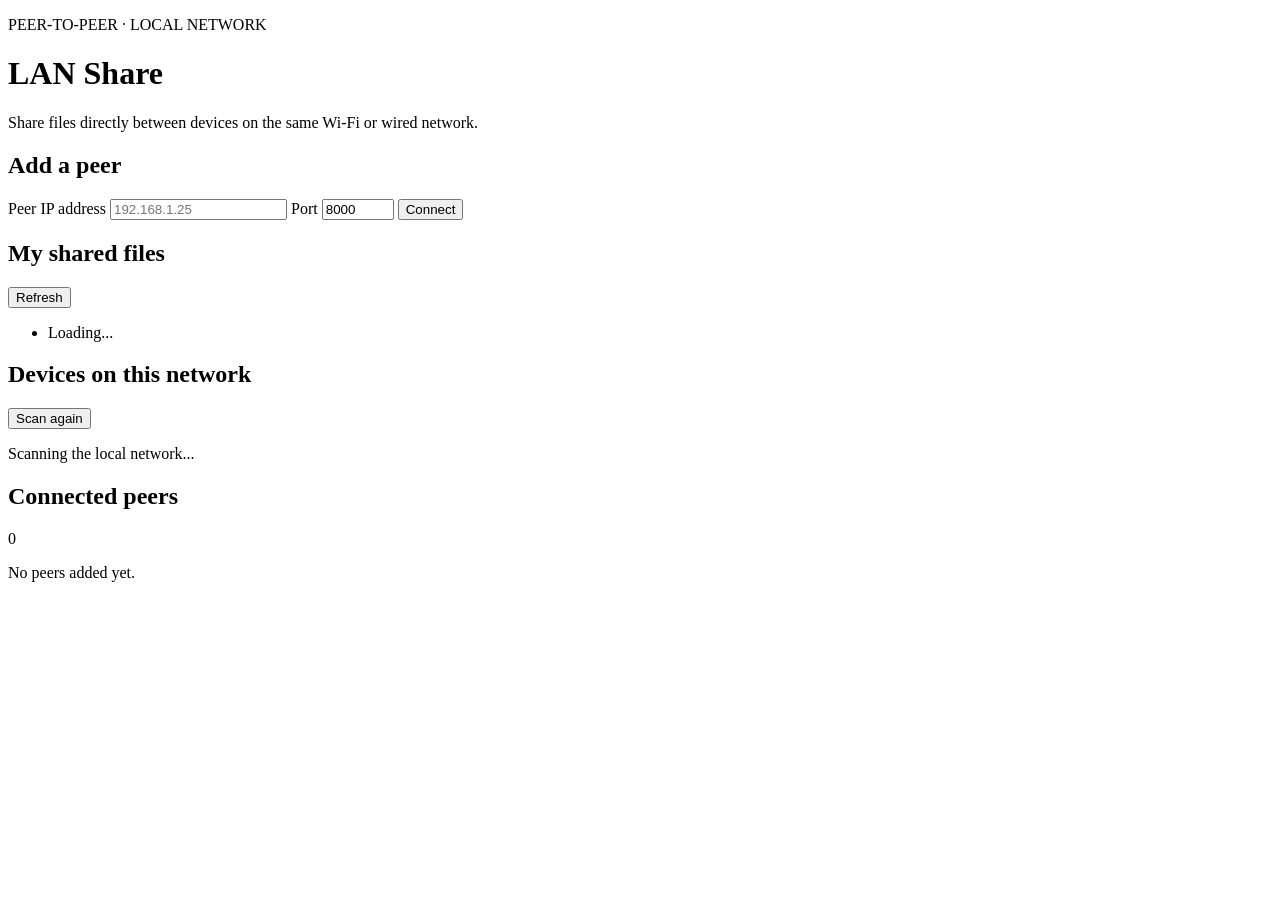
==== src/main/resources/web/index.html @ 53a04f2e "batman" ====
<!doctype html>
<html lang="en">
<head>
  <meta charset="utf-8">
  <meta name="viewport" content="width=device-width, initial-scale=1">
  <title>LAN Share</title>
  <link rel="stylesheet" href="/style.css">
</head>
<body>
  <main class="container">
    <header>
      <p class="eyebrow">PEER-TO-PEER · LOCAL NETWORK</p>
      <h1>LAN Share</h1>
      <p class="subtitle">Share files directly between devices on the same Wi-Fi or wired network.</p>
    </header>

    <section class="card">
      <h2>Add a peer</h2>
      <form id="peer-form" class="peer-form">
        <label>Peer IP address <input id="peer-ip" placeholder="192.168.1.25" required></label>
        <label>Port <input id="peer-port" type="number" value="8000" min="1" max="65535" required></label>
        <button type="submit">Connect</button>
      </form>
      <p id="message" class="message" role="status"></p>
    </section>

    <section class="card">
      <div class="section-heading"><h2>My shared files</h2><button id="refresh-local" class="secondary">Refresh</button></div>
      <ul id="local-files" class="file-list"><li class="muted">Loading...</li></ul>
    </section>

    <section class="card">
      <div class="section-heading"><h2>Devices on this network</h2><button id="refresh-peers" class="secondary">Scan again</button></div>
      <div id="discovered-peers"><p class="muted">Scanning the local network...</p></div>
    </section>

    <section class="card">
      <div class="section-heading"><h2>Connected peers</h2><span id="peer-count" class="badge">0</span></div>
      <div id="peers"><p class="muted">No peers added yet.</p></div>
    </section>
  </main>
  <script src="/app.js"></script>
</body>
</html>
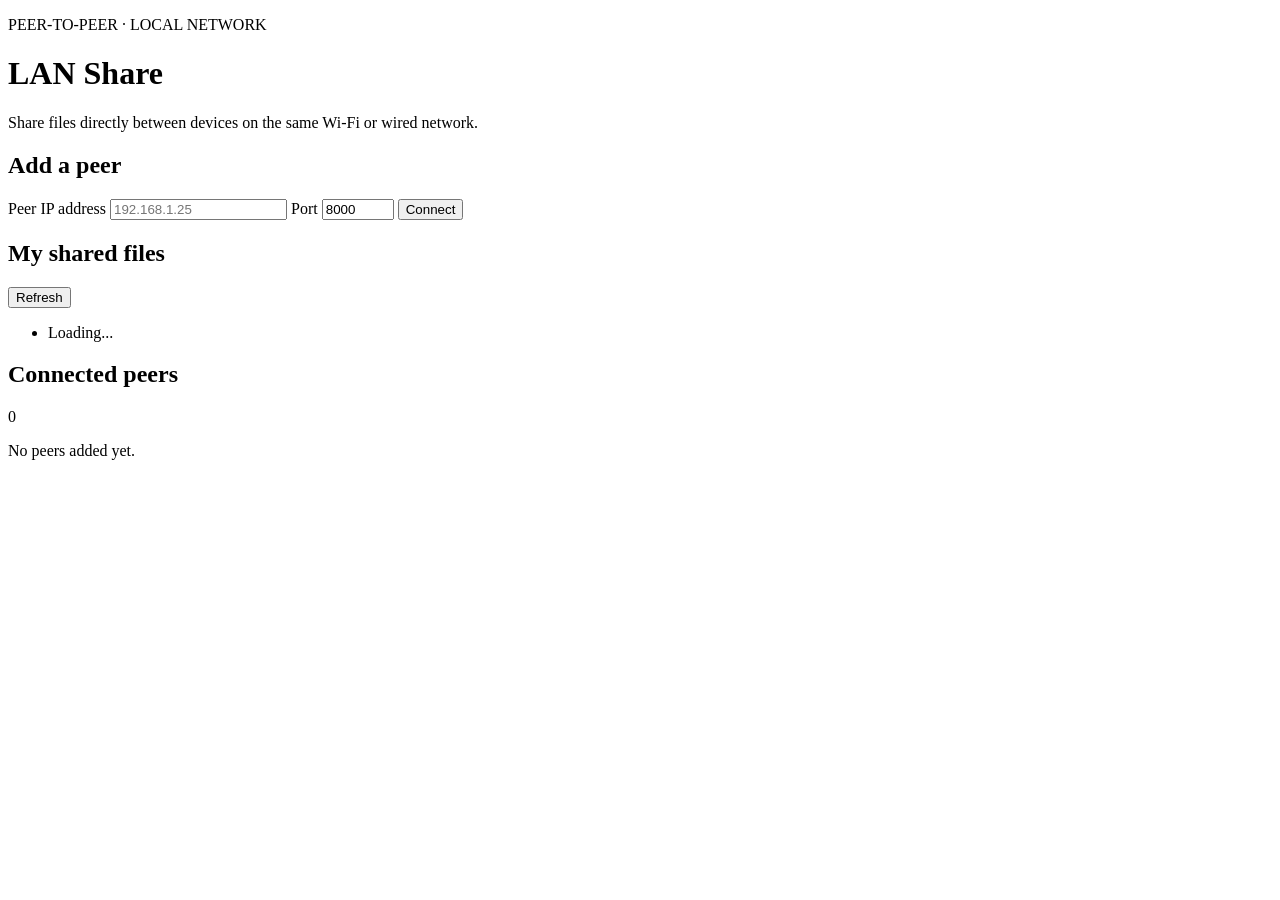
==== commit 1d524b36: "batman" ====
--- a/src/main/resources/web/index.html
+++ b/src/main/resources/web/index.html
@@ -30,11 +30,6 @@
     </section>
 
     <section class="card">
-      <div class="section-heading"><h2>Devices on this network</h2><button id="refresh-peers" class="secondary">Scan again</button></div>
-      <div id="discovered-peers"><p class="muted">Scanning the local network...</p></div>
-    </section>
-
-    <section class="card">
       <div class="section-heading"><h2>Connected peers</h2><span id="peer-count" class="badge">0</span></div>
       <div id="peers"><p class="muted">No peers added yet.</p></div>
     </section>
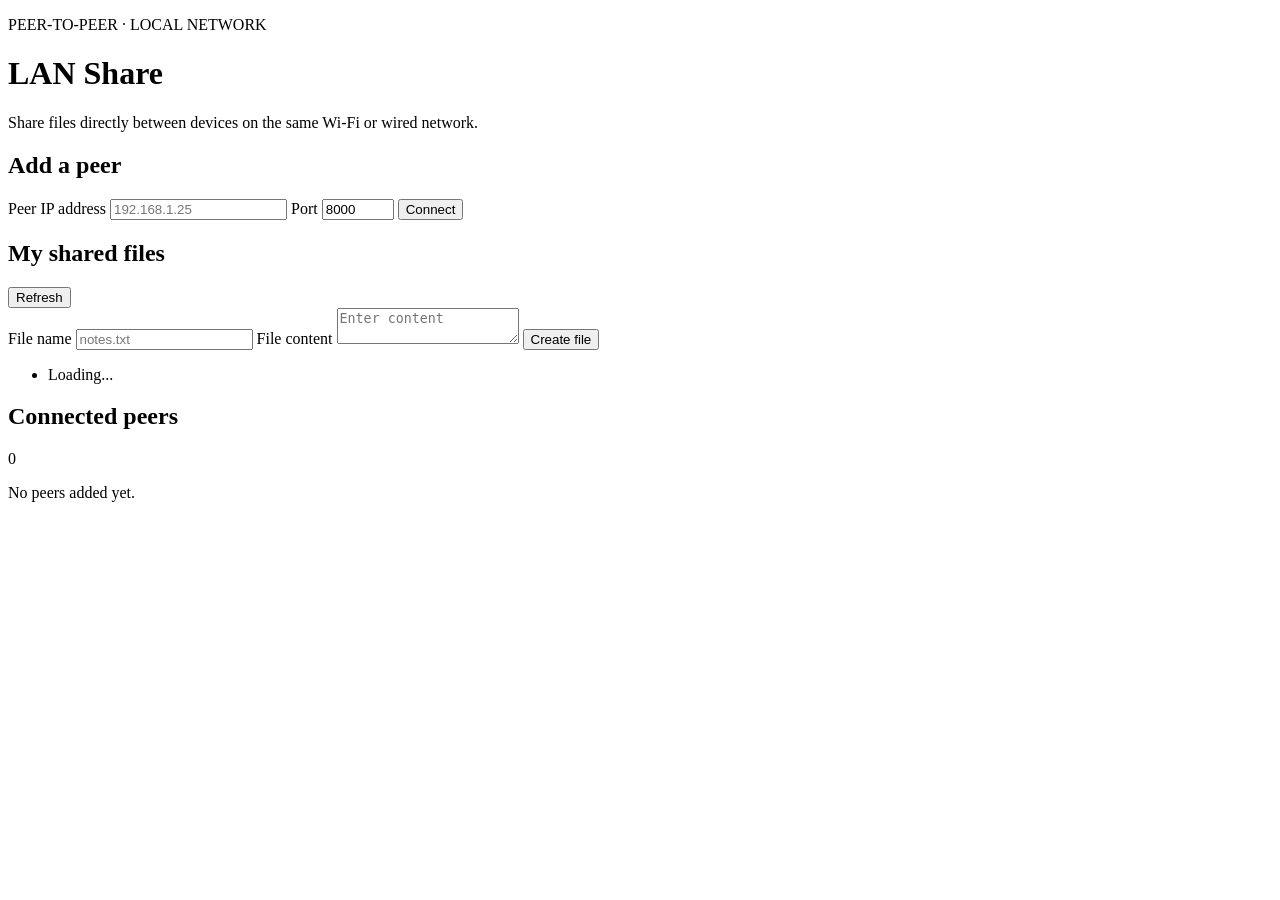
==== commit b8685691: "commit again" ====
--- a/src/main/resources/web/index.html
+++ b/src/main/resources/web/index.html
@@ -26,6 +26,11 @@
 
     <section class="card">
       <div class="section-heading"><h2>My shared files</h2><button id="refresh-local" class="secondary">Refresh</button></div>
+      <form id="create-file-form" class="create-file-form">
+        <label>File name <input id="file-name" placeholder="notes.txt" required></label>
+        <label>File content <textarea id="file-content" placeholder="Enter content"></textarea></label>
+        <button type="submit">Create file</button>
+      </form>
       <ul id="local-files" class="file-list"><li class="muted">Loading...</li></ul>
     </section>
 
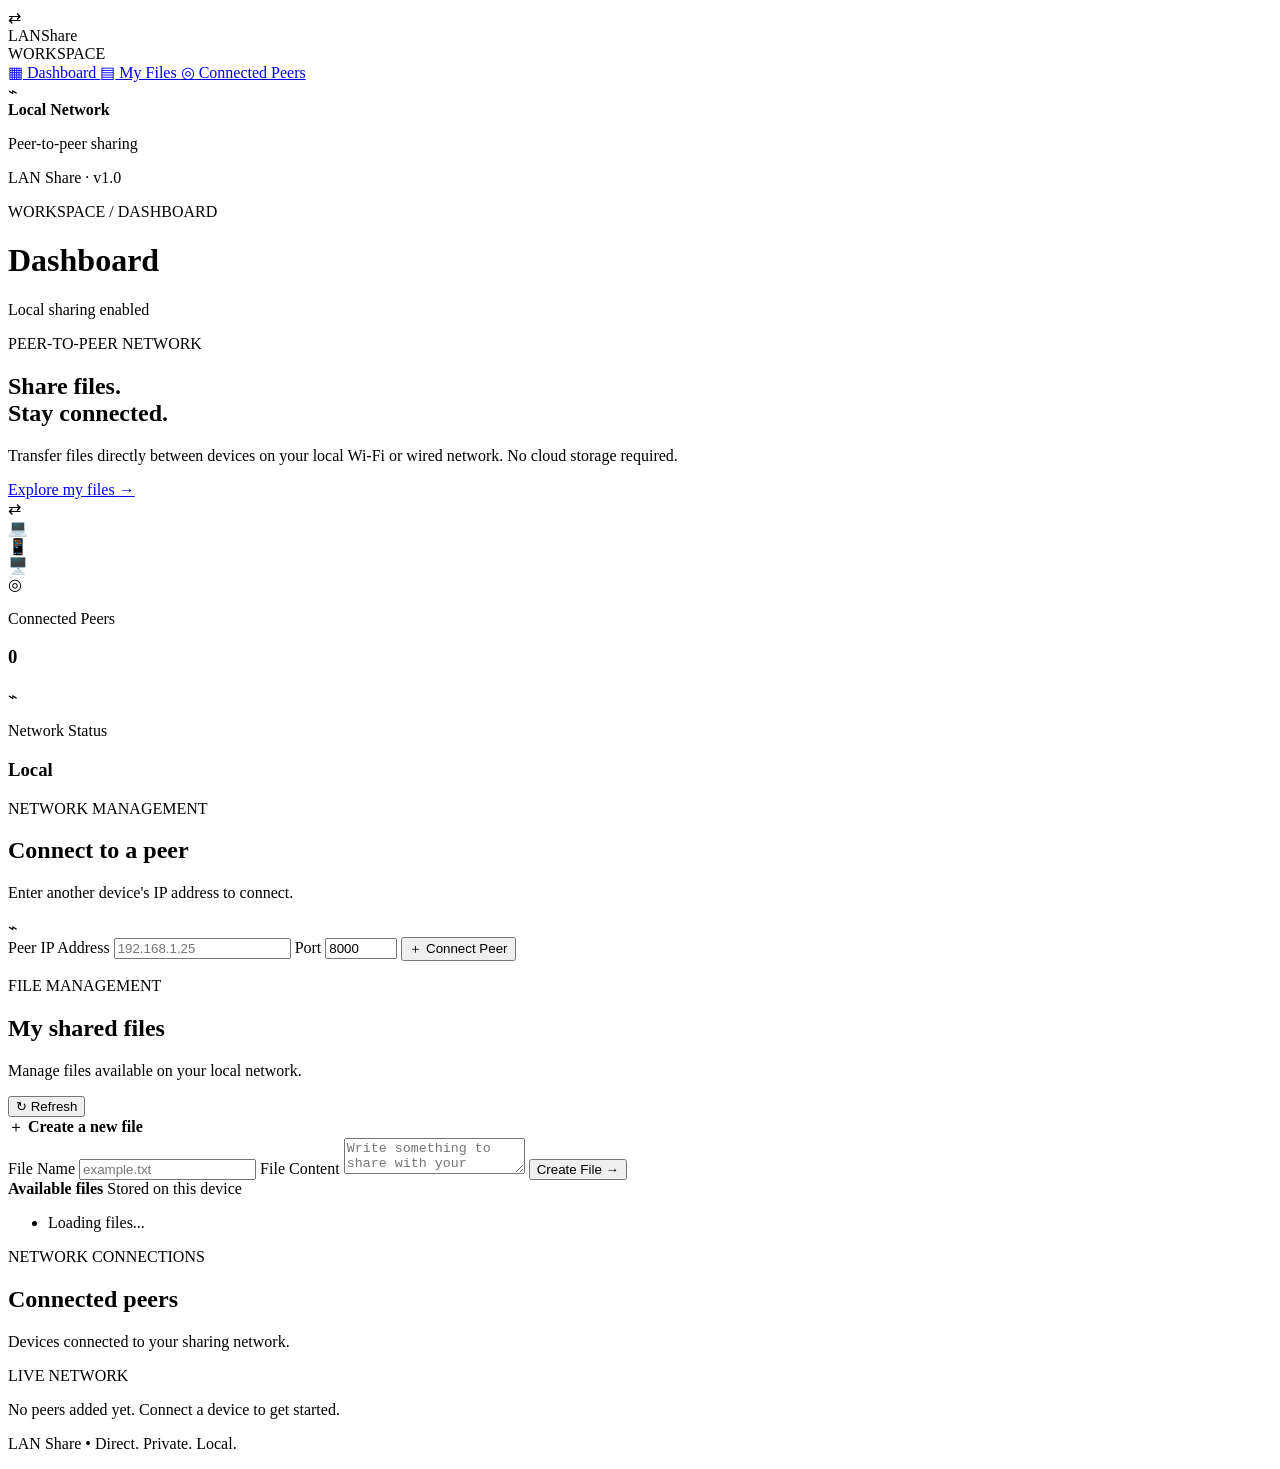
==== commit 485d33e5: "commitedd" ====
--- a/src/main/resources/web/index.html
+++ b/src/main/resources/web/index.html
@@ -1,44 +1,199 @@
-<!doctype html>
+<!DOCTYPE html>
 <html lang="en">
 <head>
-  <meta charset="utf-8">
-  <meta name="viewport" content="width=device-width, initial-scale=1">
-  <title>LAN Share</title>
+  <meta charset="UTF-8">
+  <meta name="viewport" content="width=device-width, initial-scale=1.0">
+  <title>LAN Share | File Sharing</title>
   <link rel="stylesheet" href="/style.css">
+  <link rel="preconnect" href="https://fonts.googleapis.com">
+  <link rel="preconnect" href="https://fonts.gstatic.com" crossorigin>
+  <link href="https://fonts.googleapis.com/css2?family=Inter:wght@400;500;600;700;800&display=swap" rel="stylesheet">
 </head>
 <body>
-  <main class="container">
-    <header>
-      <p class="eyebrow">PEER-TO-PEER · LOCAL NETWORK</p>
-      <h1>LAN Share</h1>
-      <p class="subtitle">Share files directly between devices on the same Wi-Fi or wired network.</p>
-    </header>
 
-    <section class="card">
-      <h2>Add a peer</h2>
-      <form id="peer-form" class="peer-form">
-        <label>Peer IP address <input id="peer-ip" placeholder="192.168.1.25" required></label>
-        <label>Port <input id="peer-port" type="number" value="8000" min="1" max="65535" required></label>
-        <button type="submit">Connect</button>
-      </form>
-      <p id="message" class="message" role="status"></p>
-    </section>
+  <div class="app-shell">
 
-    <section class="card">
-      <div class="section-heading"><h2>My shared files</h2><button id="refresh-local" class="secondary">Refresh</button></div>
-      <form id="create-file-form" class="create-file-form">
-        <label>File name <input id="file-name" placeholder="notes.txt" required></label>
-        <label>File content <textarea id="file-content" placeholder="Enter content"></textarea></label>
-        <button type="submit">Create file</button>
-      </form>
-      <ul id="local-files" class="file-list"><li class="muted">Loading...</li></ul>
-    </section>
+    <aside class="sidebar">
+      <div class="brand">
+        <div class="brand-icon">⇄</div>
+        <span>LAN<span class="brand-highlight">Share</span></span>
+      </div>
 
-    <section class="card">
-      <div class="section-heading"><h2>Connected peers</h2><span id="peer-count" class="badge">0</span></div>
-      <div id="peers"><p class="muted">No peers added yet.</p></div>
-    </section>
-  </main>
+      <div class="sidebar-label">WORKSPACE</div>
+
+      <nav>
+        <a href="#dashboard" class="nav-item active">
+          <span>▦</span> Dashboard
+        </a>
+        <a href="#my-files" class="nav-item">
+          <span>▤</span> My Files
+        </a>
+        <a href="#connected-peers" class="nav-item">
+          <span>◎</span> Connected Peers
+        </a>
+      </nav>
+
+      <div class="sidebar-bottom">
+        <div class="network-card">
+          <div class="network-icon">⌁</div>
+          <div>
+            <strong>Local Network</strong>
+            <p>Peer-to-peer sharing</p>
+          </div>
+          <span class="online-dot"></span>
+        </div>
+        <p class="version">LAN Share · v1.0</p>
+      </div>
+    </aside>
+
+    <main class="main-content" id="dashboard">
+
+      <header class="topbar">
+        <div>
+          <p class="breadcrumb">WORKSPACE / DASHBOARD</p>
+          <h1>Dashboard</h1>
+        </div>
+        <div class="topbar-status">
+          <span class="online-dot"></span>
+          Local sharing enabled
+        </div>
+      </header>
+
+      <section class="welcome">
+        <div class="welcome-content">
+          <p class="welcome-tag">PEER-TO-PEER NETWORK</p>
+          <h2>Share files.<br><span>Stay connected.</span></h2>
+          <p>Transfer files directly between devices on your local Wi-Fi or wired network. No cloud storage required.</p>
+          <a href="#my-files" class="welcome-button">Explore my files <span>→</span></a>
+        </div>
+        <div class="network-visual">
+          <div class="network-circle circle-one"></div>
+          <div class="network-circle circle-two"></div>
+          <div class="network-center">⇄</div>
+          <div class="network-node node-one">💻</div>
+          <div class="network-node node-two">📱</div>
+          <div class="network-node node-three">🖥️</div>
+        </div>
+      </section>
+
+      <section class="stats-grid">
+        <!-- <div class="stat-card">
+          <div class="stat-icon blue">▤</div>
+          <div>
+            <p>Shared Files</p>
+            <h3 id="file-count">--</h3>
+          </div>
+        </div> -->
+
+        <div class="stat-card">
+          <div class="stat-icon purple">◎</div>
+          <div>
+            <p>Connected Peers</p>
+            <h3 id="peer-count">0</h3>
+          </div>
+        </div>
+
+        <div class="stat-card">
+          <div class="stat-icon green">⌁</div>
+          <div>
+            <p>Network Status</p>
+            <h3 class="status-text">Local</h3>
+          </div>
+        </div>
+      </section>
+
+      <section class="card connect-card">
+        <div class="section-heading">
+          <div>
+            <p class="section-label">NETWORK MANAGEMENT</p>
+            <h2>Connect to a peer</h2>
+            <p class="section-description">Enter another device's IP address to connect.</p>
+          </div>
+          <div class="heading-icon">⌁</div>
+        </div>
+
+        <form id="peer-form" class="peer-form">
+          <label>
+            Peer IP Address
+            <input id="peer-ip" placeholder="192.168.1.25" required>
+          </label>
+
+          <label>
+            Port
+            <input id="peer-port" type="number" value="8000" min="1" max="65535" required>
+          </label>
+
+          <button type="submit" class="primary-button">
+            <span>＋</span> Connect Peer
+          </button>
+        </form>
+        <p id="message" class="message" role="status"></p>
+      </section>
+
+      <section class="card files-card" id="my-files">
+        <div class="section-heading">
+          <div>
+            <p class="section-label">FILE MANAGEMENT</p>
+            <h2>My shared files</h2>
+            <p class="section-description">Manage files available on your local network.</p>
+          </div>
+          <button id="refresh-local" class="secondary-button">↻ Refresh</button>
+        </div>
+
+        <form id="create-file-form" class="create-file-form">
+          <div class="create-heading">
+            <span class="create-icon">＋</span>
+            <strong>Create a new file</strong>
+          </div>
+
+          <label>
+            File Name
+            <input id="file-name" placeholder="example.txt" required>
+          </label>
+
+          <label>
+            File Content
+            <textarea id="file-content" placeholder="Write something to share with your peers..."></textarea>
+          </label>
+
+          <button type="submit" class="primary-button create-button">
+            Create File →
+          </button>
+        </form>
+
+        <div class="list-heading">
+          <strong>Available files</strong>
+          <span class="list-subtitle">Stored on this device</span>
+        </div>
+
+        <ul id="local-files" class="file-list">
+          <li class="muted">Loading files...</li>
+        </ul>
+      </section>
+
+      <section class="card peers-card" id="connected-peers">
+        <div class="section-heading">
+          <div>
+            <p class="section-label">NETWORK CONNECTIONS</p>
+            <h2>Connected peers</h2>
+            <p class="section-description">Devices connected to your sharing network.</p>
+          </div>
+          <span class="peer-indicator">LIVE NETWORK</span>
+        </div>
+
+        <div id="peers">
+          <p class="muted empty-state">No peers added yet. Connect a device to get started.</p>
+        </div>
+      </section>
+
+      <footer>
+        <p>LAN Share <span>•</span> Direct. Private. Local.</p>
+      </footer>
+
+    </main>
+  </div>
+
   <script src="/app.js"></script>
 </body>
 </html>
+
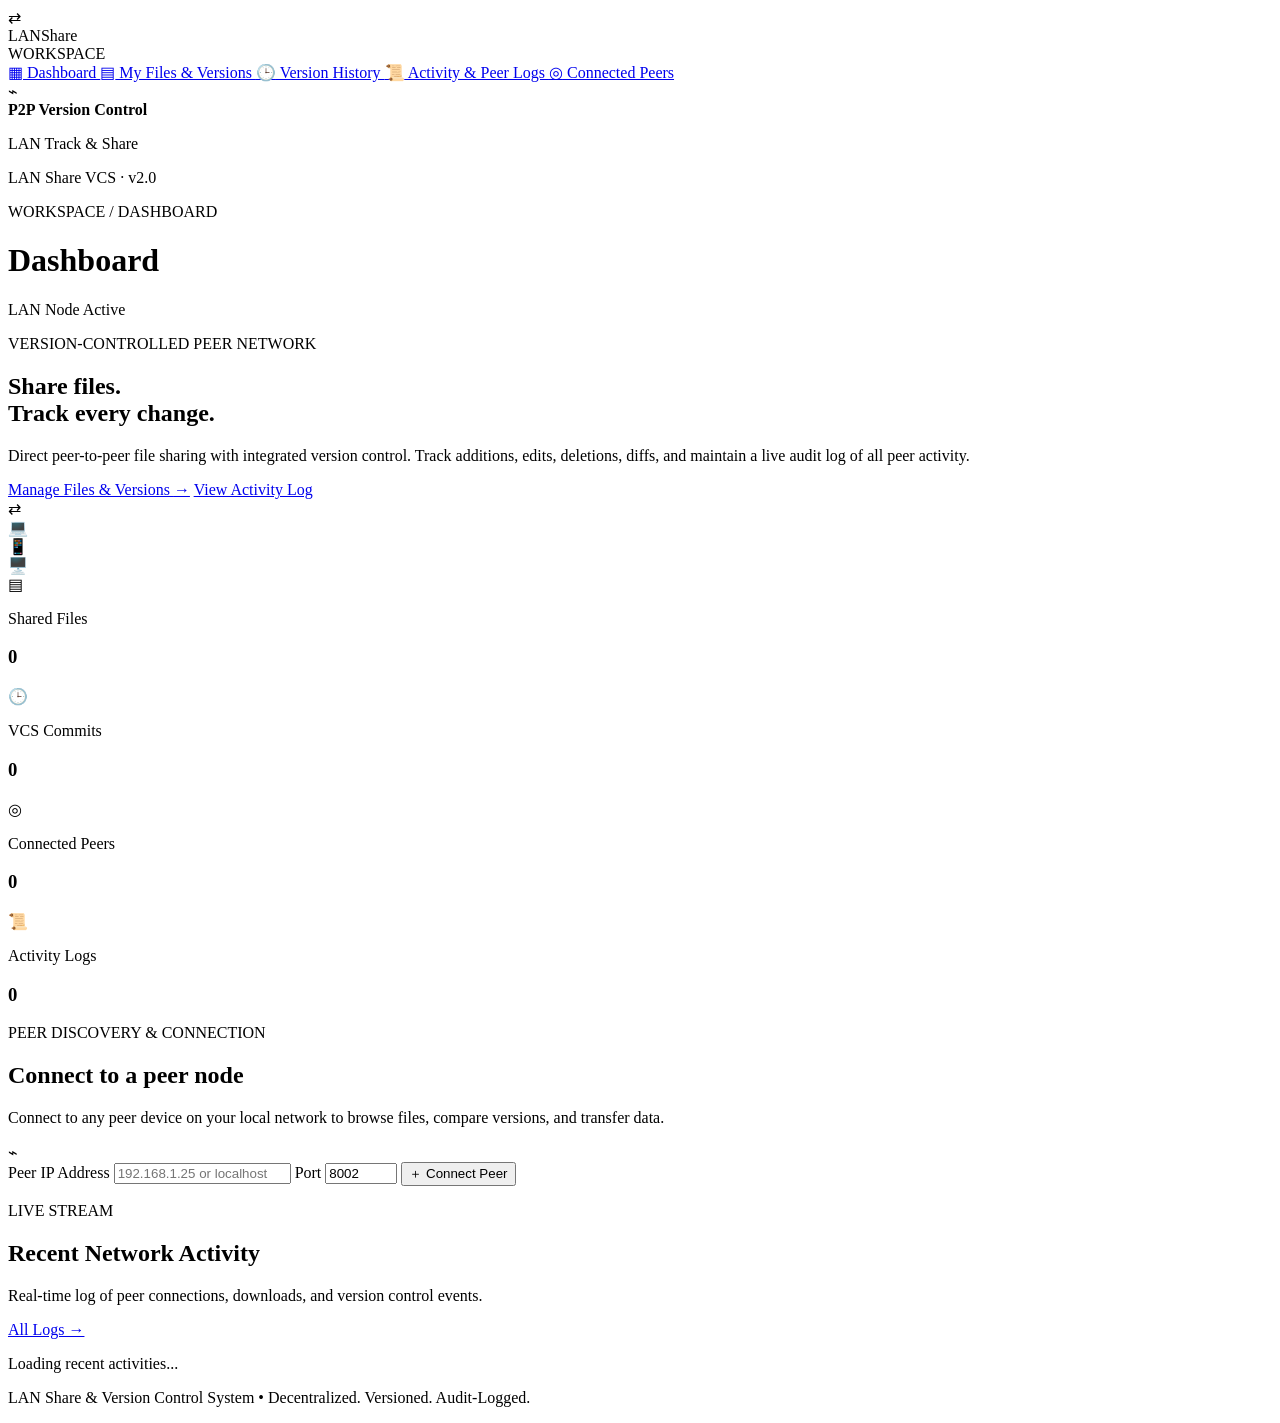
==== commit b97ca7a0: "Update vcs part" ====
--- a/src/main/resources/web/index.html
+++ b/src/main/resources/web/index.html
@@ -3,11 +3,11 @@
 <head>
   <meta charset="UTF-8">
   <meta name="viewport" content="width=device-width, initial-scale=1.0">
-  <title>LAN Share | File Sharing</title>
+  <title>LAN Share | Version Control & Peer-to-Peer Sharing</title>
   <link rel="stylesheet" href="/style.css">
   <link rel="preconnect" href="https://fonts.googleapis.com">
   <link rel="preconnect" href="https://fonts.gstatic.com" crossorigin>
-  <link href="https://fonts.googleapis.com/css2?family=Inter:wght@400;500;600;700;800&display=swap" rel="stylesheet">
+  <link href="https://fonts.googleapis.com/css2?family=Inter:wght@400;500;600;700;800&family=JetBrains+Mono:wght@400;500;700&display=swap" rel="stylesheet">
 </head>
 <body>
 
@@ -22,13 +22,19 @@
       <div class="sidebar-label">WORKSPACE</div>
 
       <nav>
-        <a href="#dashboard" class="nav-item active">
+        <a href="#dashboard" class="nav-item active" data-section="dashboard">
           <span>▦</span> Dashboard
         </a>
-        <a href="#my-files" class="nav-item">
-          <span>▤</span> My Files
+        <a href="#my-files" class="nav-item" data-section="my-files">
+          <span>▤</span> My Files & Versions
         </a>
-        <a href="#connected-peers" class="nav-item">
+        <a href="#vcs-timeline" class="nav-item" data-section="vcs-timeline">
+          <span>🕒</span> Version History
+        </a>
+        <a href="#activity-logs" class="nav-item" data-section="activity-logs">
+          <span>📜</span> Activity & Peer Logs
+        </a>
+        <a href="#connected-peers" class="nav-item" data-section="connected-peers">
           <span>◎</span> Connected Peers
         </a>
       </nav>
@@ -37,163 +43,382 @@
         <div class="network-card">
           <div class="network-icon">⌁</div>
           <div>
-            <strong>Local Network</strong>
-            <p>Peer-to-peer sharing</p>
+            <strong>P2P Version Control</strong>
+            <p>LAN Track &amp; Share</p>
           </div>
           <span class="online-dot"></span>
         </div>
-        <p class="version">LAN Share · v1.0</p>
+        <p class="version">LAN Share VCS · v2.0</p>
       </div>
     </aside>
 
-    <main class="main-content" id="dashboard">
+    <main class="main-content">
 
       <header class="topbar">
         <div>
-          <p class="breadcrumb">WORKSPACE / DASHBOARD</p>
-          <h1>Dashboard</h1>
-        </div>
-        <div class="topbar-status">
-          <span class="online-dot"></span>
-          Local sharing enabled
+          <p class="breadcrumb">WORKSPACE / <span id="current-section-title">DASHBOARD</span></p>
+          <h1 id="page-heading">Dashboard</h1>
+        </div>
+        <div class="topbar-actions">
+          <div class="topbar-status">
+            <span class="online-dot"></span>
+            <span id="node-status-text">LAN Node Active</span>
+          </div>
         </div>
       </header>
 
-      <section class="welcome">
-        <div class="welcome-content">
-          <p class="welcome-tag">PEER-TO-PEER NETWORK</p>
-          <h2>Share files.<br><span>Stay connected.</span></h2>
-          <p>Transfer files directly between devices on your local Wi-Fi or wired network. No cloud storage required.</p>
-          <a href="#my-files" class="welcome-button">Explore my files <span>→</span></a>
-        </div>
-        <div class="network-visual">
-          <div class="network-circle circle-one"></div>
-          <div class="network-circle circle-two"></div>
-          <div class="network-center">⇄</div>
-          <div class="network-node node-one">💻</div>
-          <div class="network-node node-two">📱</div>
-          <div class="network-node node-three">🖥️</div>
+      <!-- DASHBOARD SECTION -->
+      <section id="section-dashboard" class="view-section">
+        <div class="welcome">
+          <div class="welcome-content">
+            <p class="welcome-tag">VERSION-CONTROLLED PEER NETWORK</p>
+            <h2>Share files.<br><span>Track every change.</span></h2>
+            <p>Direct peer-to-peer file sharing with integrated version control. Track additions, edits, deletions, diffs, and maintain a live audit log of all peer activity.</p>
+            <div class="welcome-buttons">
+              <a href="#my-files" class="welcome-button">Manage Files &amp; Versions <span>→</span></a>
+              <a href="#activity-logs" class="welcome-button-alt">View Activity Log</a>
+            </div>
+          </div>
+          <div class="network-visual">
+            <div class="network-circle circle-one"></div>
+            <div class="network-circle circle-two"></div>
+            <div class="network-center">⇄</div>
+            <div class="network-node node-one">💻</div>
+            <div class="network-node node-two">📱</div>
+            <div class="network-node node-three">🖥️</div>
+          </div>
+        </div>
+
+        <div class="stats-grid">
+          <div class="stat-card">
+            <div class="stat-icon blue">▤</div>
+            <div>
+              <p>Shared Files</p>
+              <h3 id="stat-files-count">0</h3>
+            </div>
+          </div>
+
+          <div class="stat-card">
+            <div class="stat-icon purple">🕒</div>
+            <div>
+              <p>VCS Commits</p>
+              <h3 id="stat-commits-count">0</h3>
+            </div>
+          </div>
+
+          <div class="stat-card">
+            <div class="stat-icon green">◎</div>
+            <div>
+              <p>Connected Peers</p>
+              <h3 id="stat-peers-count">0</h3>
+            </div>
+          </div>
+
+          <div class="stat-card">
+            <div class="stat-icon amber">📜</div>
+            <div>
+              <p>Activity Logs</p>
+              <h3 id="stat-logs-count">0</h3>
+            </div>
+          </div>
+        </div>
+
+        <!-- CONNECT PEER CARD -->
+        <div class="card connect-card">
+          <div class="section-heading">
+            <div>
+              <p class="section-label">PEER DISCOVERY &amp; CONNECTION</p>
+              <h2>Connect to a peer node</h2>
+              <p class="section-description">Connect to any peer device on your local network to browse files, compare versions, and transfer data.</p>
+            </div>
+            <div class="heading-icon">⌁</div>
+          </div>
+
+          <form id="peer-form" class="peer-form">
+            <label>
+              Peer IP Address
+              <input id="peer-ip" placeholder="192.168.1.25 or localhost" required>
+            </label>
+
+            <label>
+              Port
+              <input id="peer-port" type="number" value="8002" min="1" max="65535" required>
+            </label>
+
+            <button type="submit" class="primary-button">
+              <span>＋</span> Connect Peer
+            </button>
+          </form>
+          <p id="message" class="message" role="status"></p>
+        </div>
+
+        <!-- RECENT ACTIVITY SNIPPET -->
+        <div class="card">
+          <div class="section-heading">
+            <div>
+              <p class="section-label">LIVE STREAM</p>
+              <h2>Recent Network Activity</h2>
+              <p class="section-description">Real-time log of peer connections, downloads, and version control events.</p>
+            </div>
+            <a href="#activity-logs" class="secondary-button">All Logs →</a>
+          </div>
+          <div id="dashboard-recent-logs" class="mini-logs-list">
+            <p class="muted">Loading recent activities...</p>
+          </div>
         </div>
       </section>
 
-      <section class="stats-grid">
-        <!-- <div class="stat-card">
-          <div class="stat-icon blue">▤</div>
-          <div>
-            <p>Shared Files</p>
-            <h3 id="file-count">--</h3>
-          </div>
-        </div> -->
-
-        <div class="stat-card">
-          <div class="stat-icon purple">◎</div>
-          <div>
-            <p>Connected Peers</p>
-            <h3 id="peer-count">0</h3>
-          </div>
-        </div>
-
-        <div class="stat-card">
-          <div class="stat-icon green">⌁</div>
-          <div>
-            <p>Network Status</p>
-            <h3 class="status-text">Local</h3>
+      <!-- MY FILES & VERSIONS SECTION -->
+      <section id="section-my-files" class="view-section" style="display: none;">
+        <div class="card files-card">
+          <div class="section-heading">
+            <div>
+              <p class="section-label">FILE REPOSITORY &amp; VERSIONING</p>
+              <h2>Local Shared Files</h2>
+              <p class="section-description">Every file is version-tracked. Create new files, edit with commit messages, view diffs, or roll back to any past version.</p>
+            </div>
+            <div class="heading-actions">
+              <button id="toggle-create-btn" class="primary-button"><span>＋</span> Add / Create File</button>
+              <button id="refresh-local" class="secondary-button">↻ Refresh</button>
+            </div>
+          </div>
+
+          <!-- COLLAPSIBLE CREATE FILE FORM -->
+          <div id="create-file-container" class="create-file-wrapper" style="display: none;">
+            <form id="create-file-form" class="create-file-form">
+              <div class="create-heading">
+                <span class="create-icon">＋</span>
+                <strong>Create / Add a New Tracked File</strong>
+              </div>
+
+              <div class="form-row">
+                <label>
+                  File Name
+                  <input id="file-name" placeholder="notes.txt, report.md, data.json" required>
+                </label>
+                <label>
+                  Commit Message
+                  <input id="file-create-msg" placeholder="e.g. Initial draft, project notes (optional)">
+                </label>
+              </div>
+
+              <label>
+                File Content
+                <textarea id="file-content" rows="6" placeholder="Write or paste file contents here..."></textarea>
+              </label>
+
+              <div class="form-actions">
+                <button type="submit" class="primary-button">Create &amp; Commit (v1)</button>
+                <button type="button" id="cancel-create-btn" class="secondary-button">Cancel</button>
+              </div>
+            </form>
+          </div>
+
+          <!-- FILES LIST -->
+          <div class="list-heading">
+            <div>
+              <strong>Tracked Files in Shared Folder</strong>
+              <span id="file-count-label" class="list-subtitle">0 files</span>
+            </div>
+            <input id="file-search-input" class="search-input" placeholder="🔍 Search files...">
+          </div>
+
+          <div id="files-table-container" class="files-table-container">
+            <ul id="local-files" class="file-list-rich">
+              <li class="muted">Loading files...</li>
+            </ul>
           </div>
         </div>
       </section>
 
-      <section class="card connect-card">
-        <div class="section-heading">
-          <div>
-            <p class="section-label">NETWORK MANAGEMENT</p>
-            <h2>Connect to a peer</h2>
-            <p class="section-description">Enter another device's IP address to connect.</p>
-          </div>
-          <div class="heading-icon">⌁</div>
-        </div>
-
-        <form id="peer-form" class="peer-form">
-          <label>
-            Peer IP Address
-            <input id="peer-ip" placeholder="192.168.1.25" required>
-          </label>
-
-          <label>
-            Port
-            <input id="peer-port" type="number" value="8000" min="1" max="65535" required>
-          </label>
-
-          <button type="submit" class="primary-button">
-            <span>＋</span> Connect Peer
-          </button>
-        </form>
-        <p id="message" class="message" role="status"></p>
+      <!-- VERSION CONTROL TIMELINE SECTION -->
+      <section id="section-vcs-timeline" class="view-section" style="display: none;">
+        <div class="card">
+          <div class="section-heading">
+            <div>
+              <p class="section-label">AUDIT TRAIL &amp; COMMITS</p>
+              <h2>Version Control Timeline</h2>
+              <p class="section-description">Chronological history of every file change: additions, edits, deletions, and rollbacks across this node.</p>
+            </div>
+            <div class="heading-actions">
+              <div class="filter-group" id="vcs-filter-buttons">
+                <button class="filter-btn active" data-filter="ALL">All</button>
+                <button class="filter-btn" data-filter="ADDED">Added</button>
+                <button class="filter-btn" data-filter="MODIFIED">Modified</button>
+                <button class="filter-btn" data-filter="REMOVED">Removed</button>
+                <button class="filter-btn" data-filter="RESTORED">Restored</button>
+              </div>
+              <button id="refresh-vcs" class="secondary-button">↻ Refresh</button>
+            </div>
+          </div>
+
+          <div id="vcs-timeline-container" class="timeline-container">
+            <p class="muted">Loading version history...</p>
+          </div>
+        </div>
       </section>
 
-      <section class="card files-card" id="my-files">
-        <div class="section-heading">
-          <div>
-            <p class="section-label">FILE MANAGEMENT</p>
-            <h2>My shared files</h2>
-            <p class="section-description">Manage files available on your local network.</p>
-          </div>
-          <button id="refresh-local" class="secondary-button">↻ Refresh</button>
-        </div>
-
-        <form id="create-file-form" class="create-file-form">
-          <div class="create-heading">
-            <span class="create-icon">＋</span>
-            <strong>Create a new file</strong>
-          </div>
-
-          <label>
-            File Name
-            <input id="file-name" placeholder="example.txt" required>
-          </label>
-
+      <!-- ACTIVITY & PEER LOGS SECTION -->
+      <section id="section-activity-logs" class="view-section" style="display: none;">
+        <div class="card">
+          <div class="section-heading">
+            <div>
+              <p class="section-label">CONNECTION &amp; NETWORK AUDIT</p>
+              <h2>Peer Connection &amp; Activity Log</h2>
+              <p class="section-description">Maintains a persistent record of every peer connection, disconnection, file download, and modification.</p>
+            </div>
+            <div class="heading-actions">
+              <div class="filter-group" id="log-filter-buttons">
+                <button class="filter-btn active" data-filter="ALL">All</button>
+                <button class="filter-btn" data-filter="CONNECTION">Connections</button>
+                <button class="filter-btn" data-filter="VCS">File Changes</button>
+                <button class="filter-btn" data-filter="DOWNLOAD">Downloads</button>
+              </div>
+              <button id="refresh-logs" class="secondary-button">↻ Refresh</button>
+              <button id="clear-logs-btn" class="danger-outline-button">Clear History</button>
+            </div>
+          </div>
+
+          <div class="logs-toolbar">
+            <input id="log-search-input" class="search-input" placeholder="🔍 Filter logs by peer, file, or action...">
+            <label class="auto-refresh-label">
+              <input type="checkbox" id="auto-refresh-logs" checked> Auto-refresh (2.5s)
+            </label>
+          </div>
+
+          <div id="activity-logs-container" class="activity-logs-feed">
+            <p class="muted">Loading activity logs...</p>
+          </div>
+        </div>
+      </section>
+
+      <!-- CONNECTED PEERS SECTION -->
+      <section id="section-connected-peers" class="view-section" style="display: none;">
+        <div class="card peers-card">
+          <div class="section-heading">
+            <div>
+              <p class="section-label">PEER-TO-PEER MESH</p>
+              <h2>Connected Peers</h2>
+              <p class="section-description">Active peer nodes in your network. View files, check version logs, and download directly from peers.</p>
+            </div>
+            <div class="heading-actions">
+              <span class="peer-indicator">LIVE NETWORK</span>
+              <button id="refresh-peers-btn" class="secondary-button">↻ Refresh Peers</button>
+            </div>
+          </div>
+
+          <div id="peers" class="peers-grid">
+            <p class="muted empty-state">No peers added yet. Connect a device to get started.</p>
+          </div>
+        </div>
+      </section>
+
+      <footer>
+        <p>LAN Share &amp; Version Control System <span>•</span> Decentralized. Versioned. Audit-Logged.</p>
+      </footer>
+
+    </main>
+  </div>
+
+  <!-- MODAL: EDIT FILE -->
+  <div id="edit-modal" class="modal-backdrop" style="display: none;">
+    <div class="modal-box">
+      <div class="modal-header">
+        <div>
+          <span class="modal-label">VERSION CONTROL EDIT</span>
+          <h3 id="edit-modal-title">Edit File</h3>
+        </div>
+        <button class="modal-close" id="edit-modal-close">&times;</button>
+      </div>
+      <form id="edit-file-form">
+        <input type="hidden" id="edit-file-name">
+        <div class="modal-body">
           <label>
             File Content
-            <textarea id="file-content" placeholder="Write something to share with your peers..."></textarea>
+            <textarea id="edit-file-content" rows="12" class="code-editor" required></textarea>
           </label>
-
-          <button type="submit" class="primary-button create-button">
-            Create File →
-          </button>
-        </form>
-
-        <div class="list-heading">
-          <strong>Available files</strong>
-          <span class="list-subtitle">Stored on this device</span>
-        </div>
-
-        <ul id="local-files" class="file-list">
-          <li class="muted">Loading files...</li>
-        </ul>
-      </section>
-
-      <section class="card peers-card" id="connected-peers">
-        <div class="section-heading">
-          <div>
-            <p class="section-label">NETWORK CONNECTIONS</p>
-            <h2>Connected peers</h2>
-            <p class="section-description">Devices connected to your sharing network.</p>
-          </div>
-          <span class="peer-indicator">LIVE NETWORK</span>
-        </div>
-
-        <div id="peers">
-          <p class="muted empty-state">No peers added yet. Connect a device to get started.</p>
-        </div>
-      </section>
-
-      <footer>
-        <p>LAN Share <span>•</span> Direct. Private. Local.</p>
-      </footer>
-
-    </main>
+          <label>
+            Commit Message
+            <input id="edit-file-message" placeholder="Describe the changes made in this version..." required>
+          </label>
+        </div>
+        <div class="modal-footer">
+          <button type="button" class="secondary-button" id="edit-modal-cancel">Cancel</button>
+          <button type="submit" class="primary-button">Commit New Version →</button>
+        </div>
+      </form>
+    </div>
+  </div>
+
+  <!-- MODAL: FILE VERSION HISTORY -->
+  <div id="history-modal" class="modal-backdrop" style="display: none;">
+    <div class="modal-box modal-lg">
+      <div class="modal-header">
+        <div>
+          <span class="modal-label">FILE REVISION HISTORY</span>
+          <h3 id="history-modal-title">Version History: <span id="history-filename"></span></h3>
+        </div>
+        <button class="modal-close" id="history-modal-close">&times;</button>
+      </div>
+      <div class="modal-body">
+        <div id="file-history-list" class="file-history-timeline">
+          <p class="muted">Loading version history...</p>
+        </div>
+      </div>
+      <div class="modal-footer">
+        <button type="button" class="secondary-button" id="history-modal-close-btn">Close</button>
+      </div>
+    </div>
+  </div>
+
+  <!-- MODAL: DIFF VIEWER -->
+  <div id="diff-modal" class="modal-backdrop" style="display: none;">
+    <div class="modal-box modal-lg">
+      <div class="modal-header">
+        <div>
+          <span class="modal-label">VERSION COMPARISON (DIFF)</span>
+          <h3 id="diff-modal-title">Compare Versions</h3>
+        </div>
+        <button class="modal-close" id="diff-modal-close">&times;</button>
+      </div>
+      <div class="modal-body">
+        <div class="diff-summary-bar" id="diff-summary-bar">
+          <span class="diff-tag diff-tag-file" id="diff-file-tag">file</span>
+          <span class="diff-tag" id="diff-v1-tag">v1</span>
+          <span>vs</span>
+          <span class="diff-tag" id="diff-v2-tag">v2</span>
+          <span class="diff-stat stat-add" id="diff-stat-add">+0</span>
+          <span class="diff-stat stat-del" id="diff-stat-del">-0</span>
+        </div>
+        <div id="diff-content" class="diff-viewer">
+          <p class="muted">Loading diff...</p>
+        </div>
+      </div>
+      <div class="modal-footer">
+        <button type="button" class="secondary-button" id="diff-modal-close-btn">Close</button>
+      </div>
+    </div>
+  </div>
+
+  <!-- MODAL: VIEW SNAPSHOT CONTENT -->
+  <div id="view-content-modal" class="modal-backdrop" style="display: none;">
+    <div class="modal-box modal-lg">
+      <div class="modal-header">
+        <div>
+          <span class="modal-label">HISTORICAL SNAPSHOT</span>
+          <h3 id="view-content-modal-title">Snapshot Content</h3>
+        </div>
+        <button class="modal-close" id="view-content-modal-close">&times;</button>
+      </div>
+      <div class="modal-body">
+        <pre id="view-snapshot-content" class="code-view"></pre>
+      </div>
+      <div class="modal-footer">
+        <button type="button" class="secondary-button" id="view-content-modal-close-btn">Close</button>
+      </div>
+    </div>
   </div>
 
   <script src="/app.js"></script>
 </body>
 </html>
-
